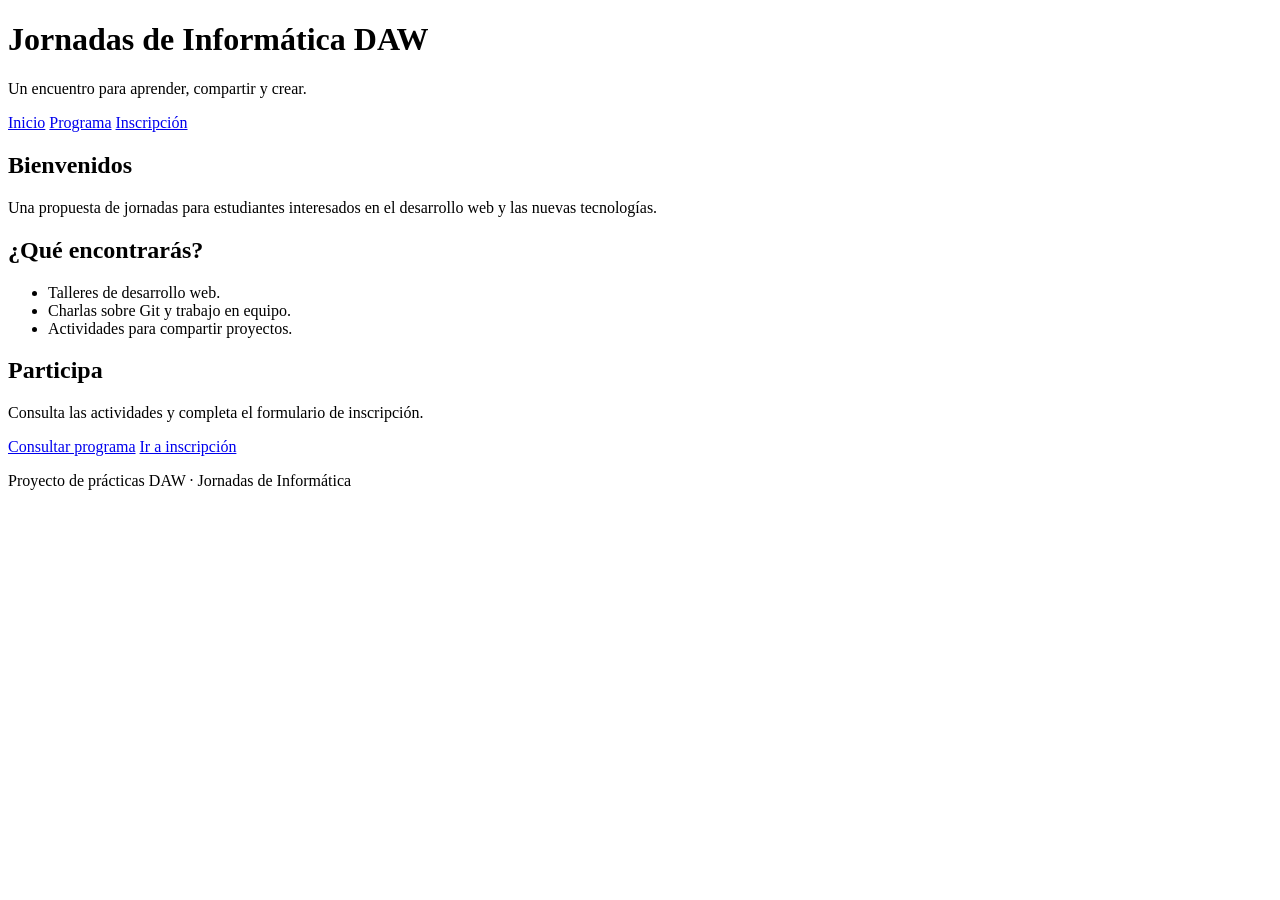
==== index.html @ 3d161a3b "crea la pagina de inicio de las jornadas" ====
<!DOCTYPE html>
<html lang="es">
<head>
  <meta charset="UTF-8">
  <meta name="viewport" content="width=device-width, initial-scale=1.0">
  <title>Jornadas de Informática DAW</title>
  <link rel="stylesheet" href="css/styles.css">
</head>
<body>
  <header>
    <h1>Jornadas de Informática DAW</h1>
    <p>Un encuentro para aprender, compartir y crear.</p>

    <nav aria-label="Navegación principal">
      <a href="index.html" aria-current="page">Inicio</a>
      <a href="programa.html">Programa</a>
      <a href="inscripcion.html">Inscripción</a>
    </nav>
  </header>

  <main>
    <section>
      <h2>Bienvenidos</h2>
      <p>Una propuesta de jornadas para estudiantes interesados
         en el desarrollo web y las nuevas tecnologías.</p>
    </section>

    <section>
      <h2>¿Qué encontrarás?</h2>
      <ul>
        <li>Talleres de desarrollo web.</li>
        <li>Charlas sobre Git y trabajo en equipo.</li>
        <li>Actividades para compartir proyectos.</li>
      </ul>
    </section>

    <section>
      <h2>Participa</h2>
      <p>Consulta las actividades y completa el formulario
         de inscripción.</p>
      <a href="programa.html">Consultar programa</a>
      <a href="inscripcion.html">Ir a inscripción</a>
    </section>
  </main>

  <footer>
    <p>Proyecto de prácticas DAW · Jornadas de Informática</p>
  </footer>
</body>
</html>
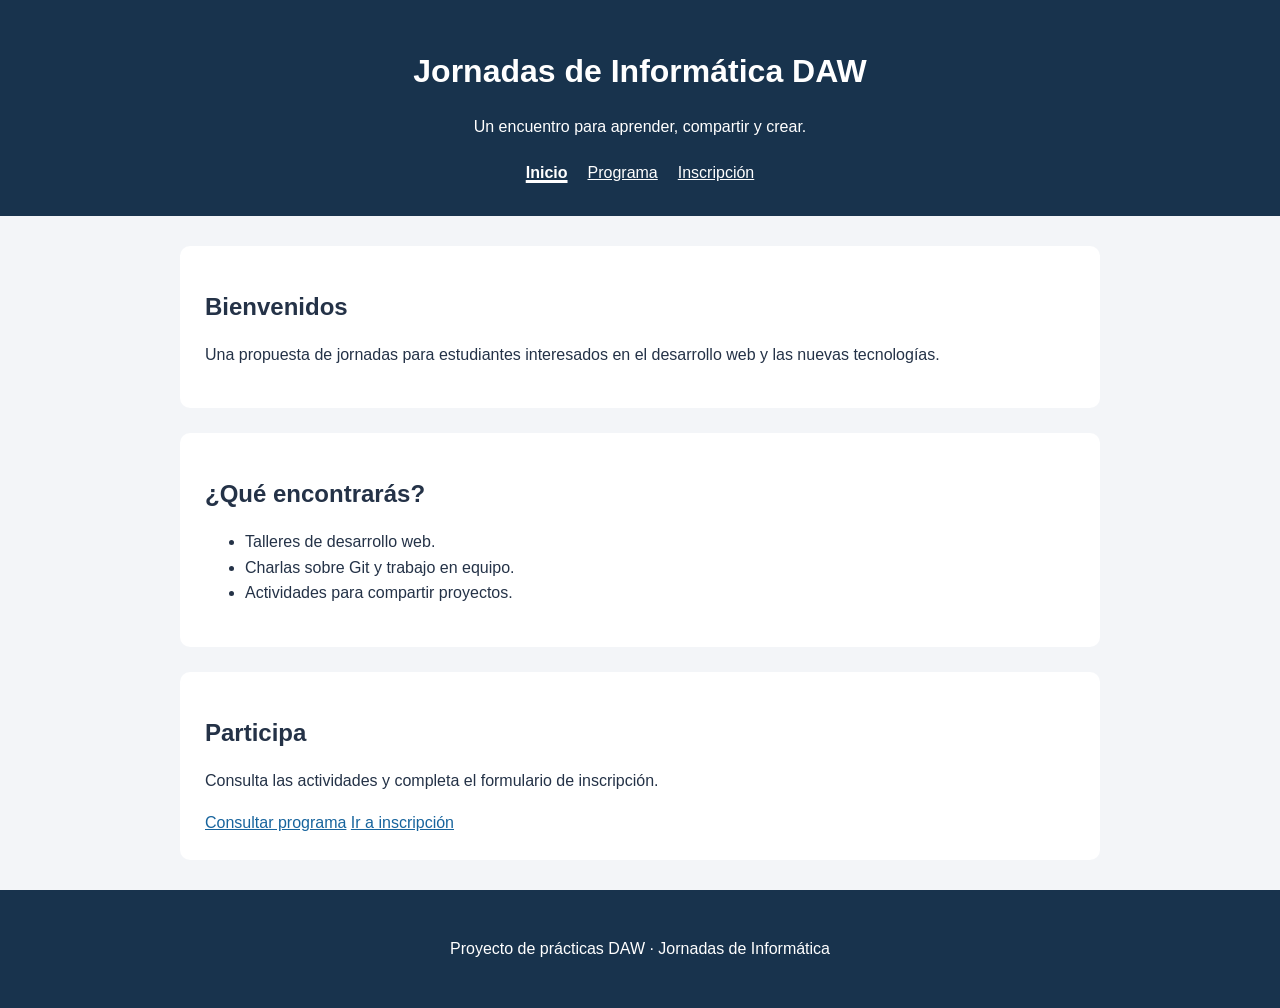
==== commit 3d388856: "Update HTML title for event details" ====
--- a/index.html
+++ b/index.html
@@ -3,7 +3,7 @@
 <head>
   <meta charset="UTF-8">
   <meta name="viewport" content="width=device-width, initial-scale=1.0">
-  <title>Jornadas de Informática DAW</title>
+  <title>Jornadas de Informática - DAW | Programa e Inscripción</title>
   <link rel="stylesheet" href="css/styles.css">
 </head>
 <body>
@@ -47,4 +47,4 @@
     <p>Proyecto de prácticas DAW · Jornadas de Informática</p>
   </footer>
 </body>
-</html>+</html>
--- a/css/styles.css
+++ b/css/styles.css
@@ -0,0 +1,131 @@
+* {
+  box-sizing: border-box;
+}
+
+body {
+  margin: 0;
+  font-family: Arial, sans-serif;
+  line-height: 1.6;
+  color: #243247;
+  background: #f3f5f8;
+}
+
+header,
+footer {
+  padding: 30px 20px;
+  text-align: center;
+  color: white;
+  background: #18334d;
+}
+
+h1,
+h2,
+h3 {
+  line-height: 1.3;
+}
+
+nav {
+  display: flex;
+  flex-wrap: wrap;
+  justify-content: center;
+  gap: 20px;
+  margin-top: 20px;
+}
+
+nav a {
+  color: white;
+}
+
+nav a[aria-current="page"] {
+  font-weight: bold;
+  text-decoration-thickness: 3px;
+}
+
+main {
+  max-width: 960px;
+  margin: 30px auto;
+  padding: 0 20px;
+}
+
+section {
+  margin-bottom: 25px;
+  padding: 25px;
+  background: white;
+  border-radius: 10px;
+}
+
+a {
+  color: #17649d;
+}
+
+a:focus-visible,
+button:focus-visible,
+input:focus-visible,
+select:focus-visible,
+textarea:focus-visible {
+  outline: 3px solid #e89b24;
+  outline-offset: 3px;
+}
+
+label {
+  display: block;
+  margin-top: 15px;
+}
+
+input,
+select,
+textarea,
+button {
+  font: inherit;
+}
+
+input,
+select,
+textarea {
+  width: 100%;
+  max-width: 100%;
+  padding: 10px;
+  border: 1px solid #78889a;
+  border-radius: 5px;
+}
+
+button {
+  margin-top: 20px;
+  padding: 12px 24px;
+  border: 0;
+  border-radius: 5px;
+  color: white;
+  background: #18334d;
+  cursor: pointer;
+}
+
+table {
+  width: 100%;
+  border-collapse: collapse;
+}
+
+th,
+td {
+  padding: 10px;
+  border-bottom: 1px solid #d5dce4;
+  text-align: left;
+}
+
+@media (max-width: 600px) {
+  header,
+  footer {
+    padding: 24px 16px;
+  }
+
+  main {
+    padding: 0 12px;
+  }
+
+  section {
+    padding: 18px;
+  }
+
+  nav {
+    gap: 12px;
+  }
+}
